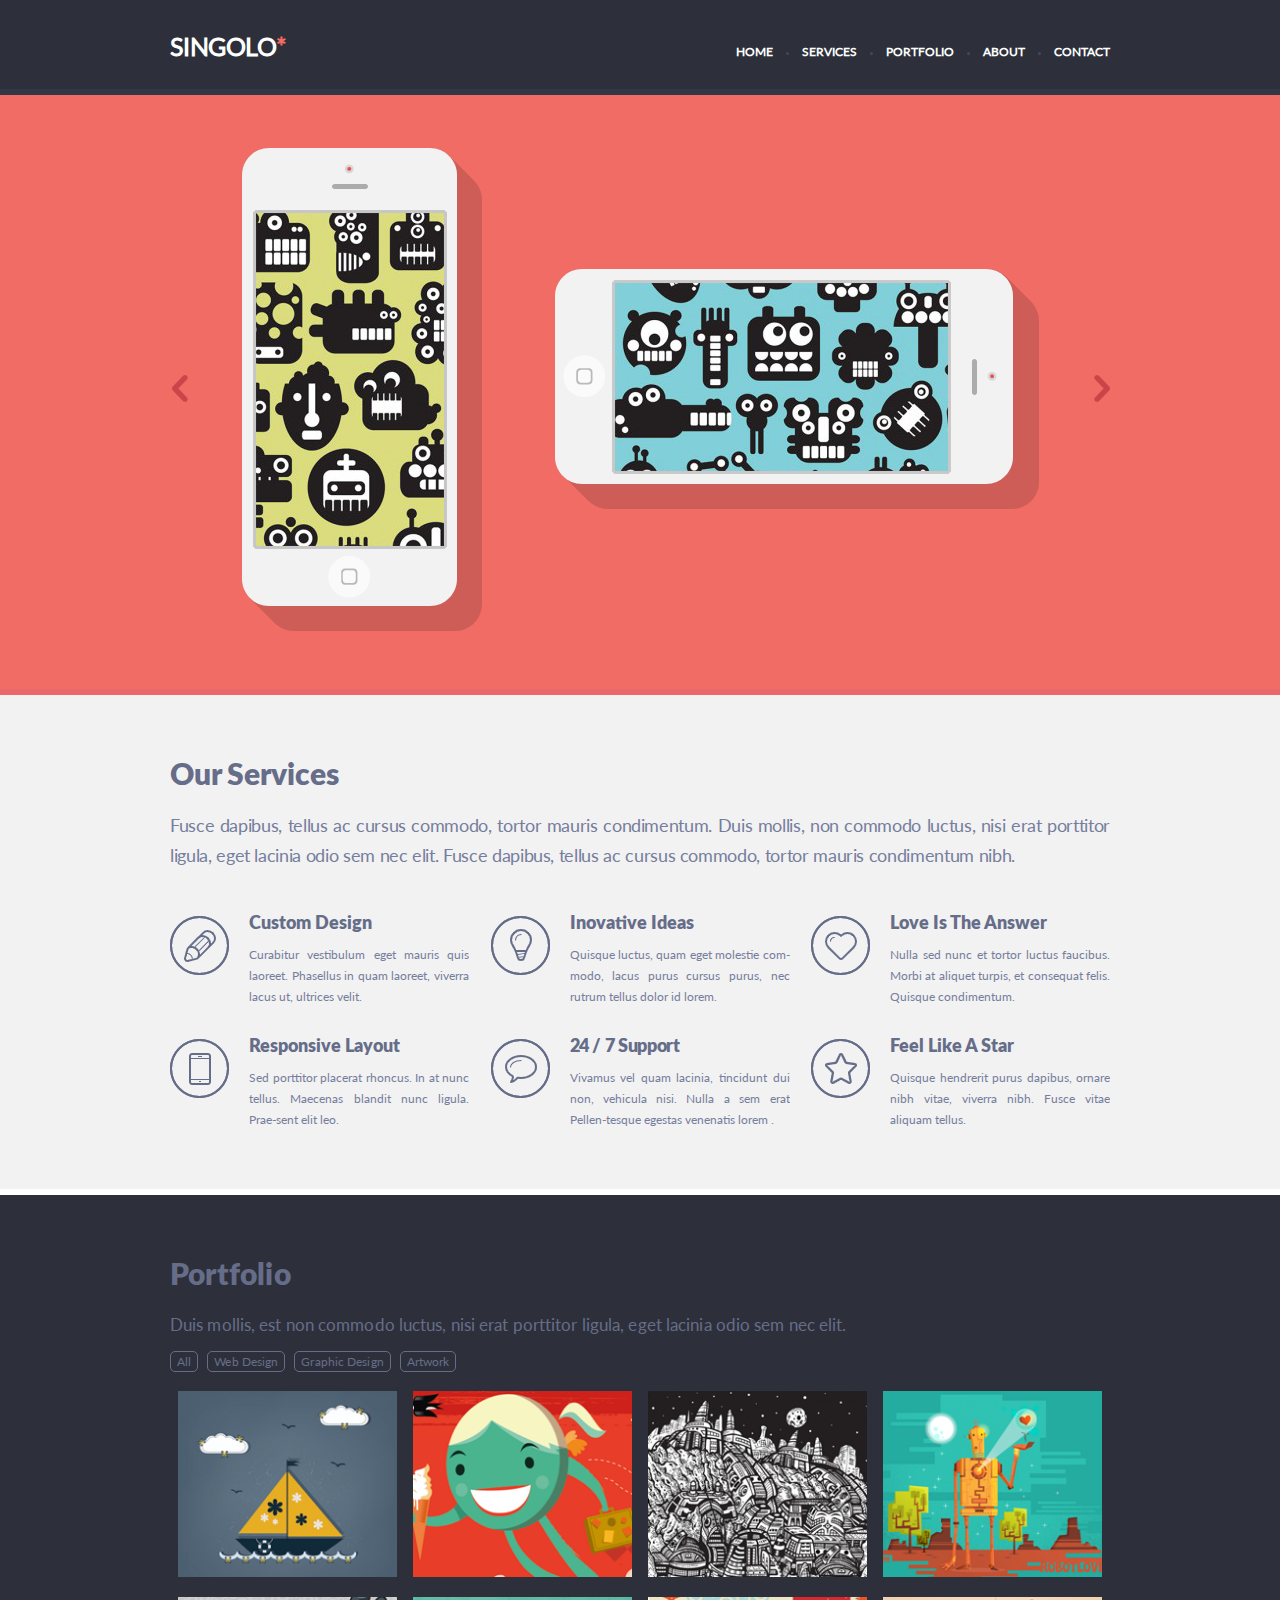
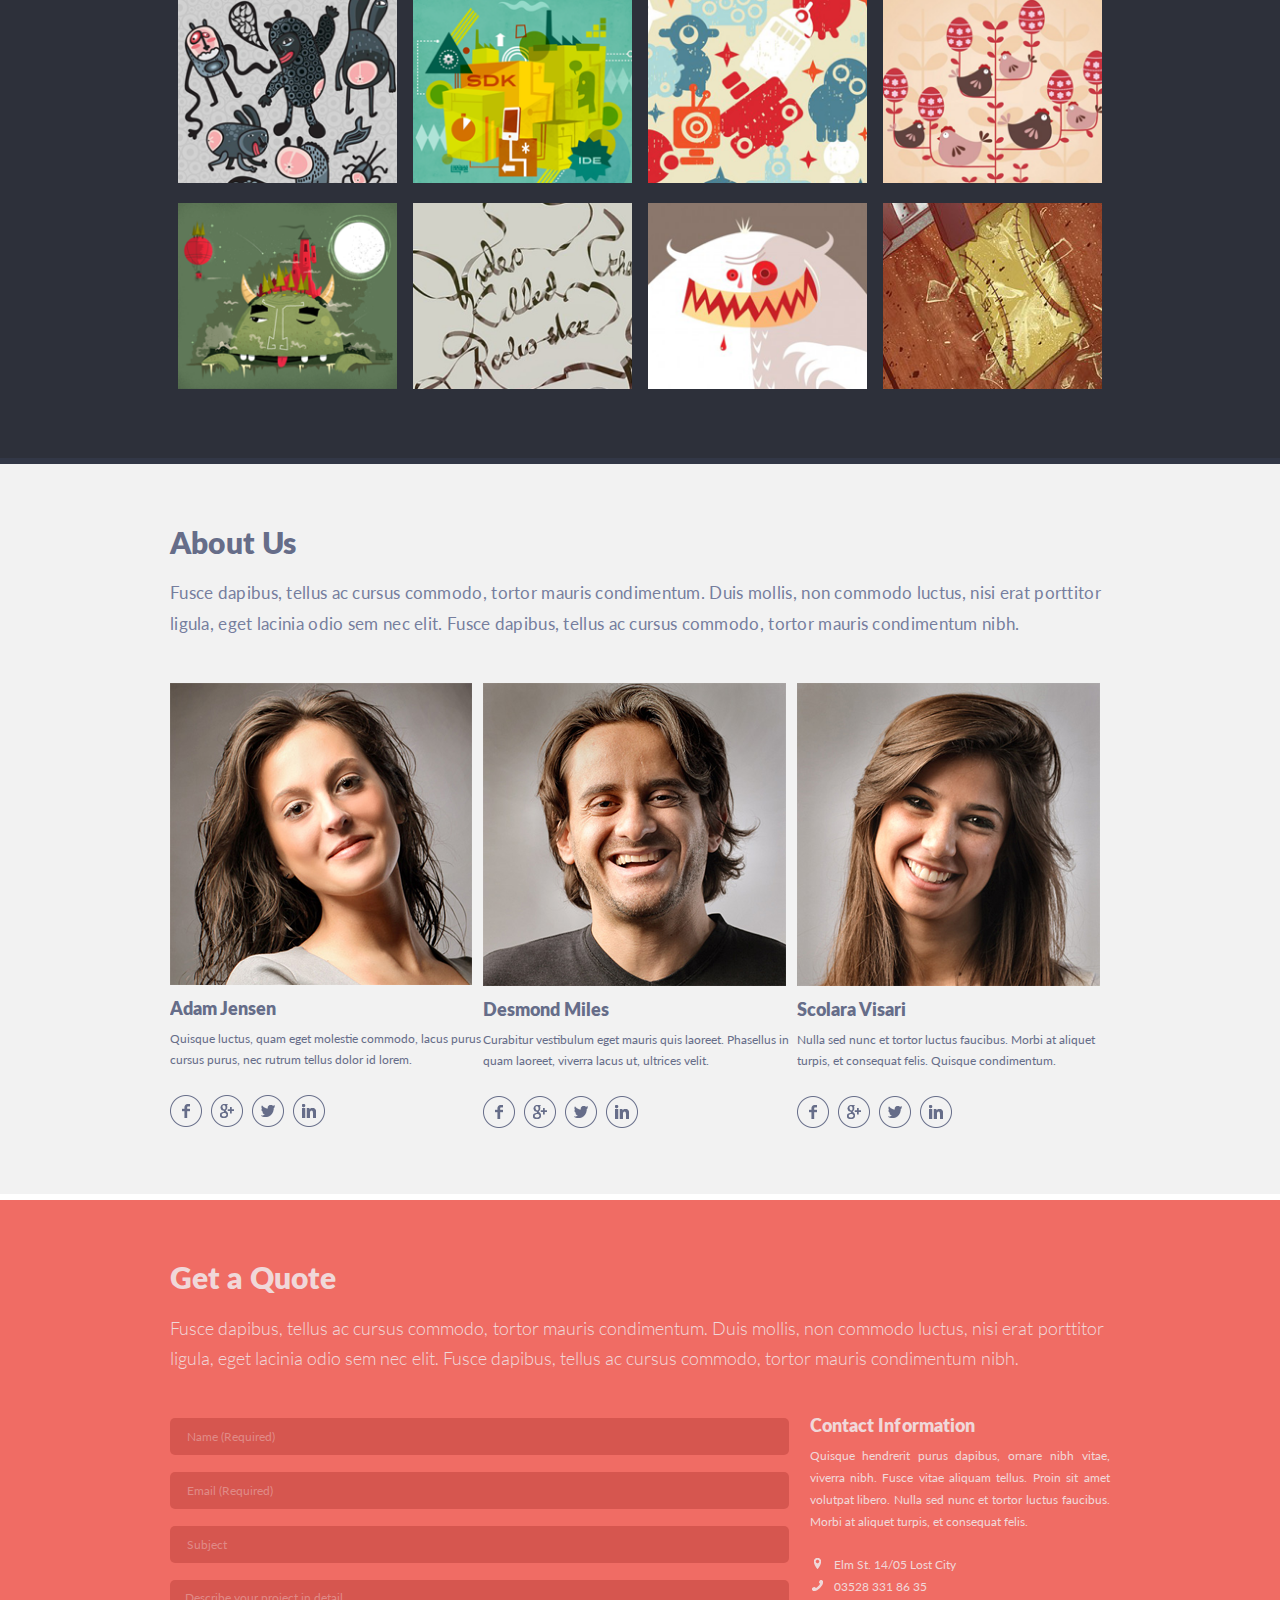
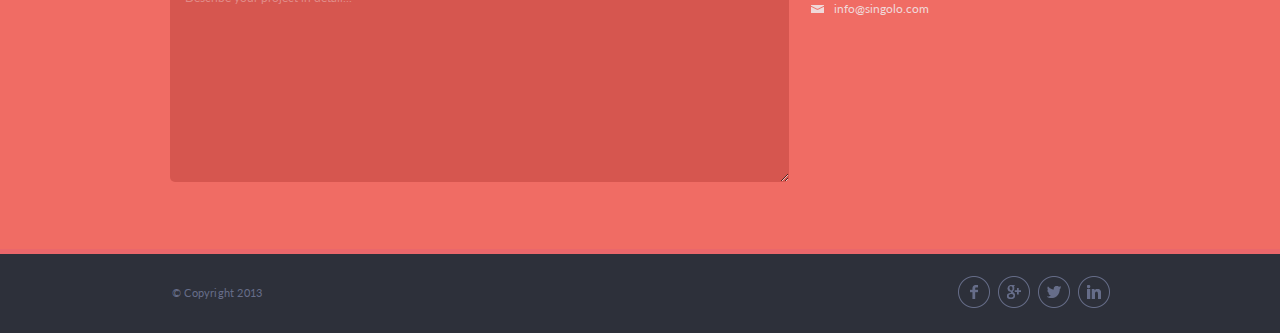
==== index.html @ 3fce758a "feat: add index.html style.css" ====
<!DOCTYPE html>
<html lang="en">

<head>
    <meta charset="UTF-8">
    <meta name="viewport" content="width=device-width, initial-scale=1.0">
    <link rel="stylesheet" href="style.css">
    <title>Singolo*</title>
</head>

<body>
    <header class="header">
        <div class="wrapper">
            <div class="header__wrapper">
                <h1 class="logo">Singolo<span>*</span></h1>
                <nav class="nav">
                    <ul class="nav__list">
                        <li class="nav__list__item"><a href="#">home</a></li>
                        <li class="nav__list__item"><a href="#">services</a></li>
                        <li class="nav__list__item"><a href="#">portfolio</a></li>
                        <li class="nav__list__item"><a href="#">about</a></li>
                        <li class="nav__list__item"><a href="#">contact</a></li>
                    </ul>
                </nav>
            </div>
        </div>
    </header>

    <div class="flip">
        <div class="wrapper">
            <div class="flip__inner">
                <div class="flip__item">
                    <div class="iphone_ver">
                        <img src="assets/images/iPhone Vertical.png" alt="phone">
                    </div>
                    <div class="iphone_hor">
                        <img src="assets/images/iPhone Horizontal.png" alt="phone">
                    </div>
                </div>
                <div class="left">
                    <div class="arrow-left">
                        <a href="#"></a>
                    </div>
                </div>
                <div class="right">
                    <div class="arrow-right">
                        <a href="#"></a>
                    </div>
                </div>
            </div>
        </div>
    </div>

    <section class="services">
        <div class="wrapper">
            <h2 class="services__title">Our Services</h2>
            <p class="services__subtitle">Fusce dapibus, tellus ac cursus commodo, tortor mauris condimentum. Duis
                mollis, non commodo luctus, nisi erat porttitor ligula, eget lacinia odio sem nec elit. Fusce dapibus,
                tellus ac cursus commodo, tortor mauris condimentum nibh.</p>
            <div class="layout-3-column">
                <div class="benefit-content">
                    <div class="benefit-content__logo">
                        <img src="./assets/images/pen.png" alt="pen" class="services__img">
                    </div>
                    <h3 class="benefit-content__item__title">Custom Design</h3>
                    <p class="benefit-content__item__text">Curabitur vestibulum eget mauris quis laoreet. Phasellus in
                        quam laoreet, viverra lacus ut, ultrices velit.</p>
                </div>

                <div class="benefit-content">
                    <div class="benefit-content__logo">
                        <img src="./assets/images/light.png" alt="light" class="services__img">
                    </div>
                    <h3 class="benefit-content__item__title">Inovative Ideas</h3>
                    <p class="benefit-content__item__text">Quisque luctus, quam eget molestie com-modo, lacus purus
                        cursus purus, nec rutrum tellus dolor id lorem.</p>
                </div>

                <div class="benefit-content">
                    <div class="benefit-content__logo">
                        <img src="./assets/images/heart.png" alt="heart" class="services__img">
                    </div>
                    <h3 class="benefit-content__item__title">Love Is The Answer</h3>
                    <p class="benefit-content__item__text">Nulla sed nunc et tortor luctus faucibus. Morbi at aliquet turpis, et consequat felis. Quisque condimentum.</p>
                </div>

                <div class="benefit-content">
                    <div class="benefit-content__logo">
                        <img src="./assets/images/phone.png" alt="phone" class="services__img">
                    </div>
                    <h3 class="benefit-content__item__title">Responsive Layout</h3>
                    <p class="benefit-content__item__text">Sed porttitor placerat rhoncus. In at nunc tellus. Maecenas
                        blandit nunc ligula. Prae-sent elit leo.</p>
                </div>

                <div class="benefit-content">
                    <div class="benefit-content__logo">
                        <img src="./assets/images/chat.png" alt="chat" class="services__img">
                    </div>
                    <h3 class="benefit-content__item__title benefit-content__item__title-ls">24  / 7  Support</h3>
                    <p class="benefit-content__item__text benefit-content__item__text-ls">Vivamus vel quam lacinia, tincidunt dui non, vehicula nisi.
                        Nulla a sem erat Pellen-tesque egestas venenatis lorem .</p>
                </div>

                <div class="benefit-content">
                    <div class="benefit-content__logo">
                        <img src="./assets/images/star.png" alt="star" class="services__img">
                    </div>
                    <h3 class="benefit-content__item__title">Feel Like A Star</h3>
                    <p class="benefit-content__item__text">Quisque hendrerit purus dapibus, ornare nibh vitae, viverra
                        nibh. Fusce vitae aliquam tellus.</p>
                </div>
            </div>
        </div>
    </section>

    <section class="portfolio">
        <div class="wrapper">
            <h2 class="portfolio__title">Portfolio</h2>
            <p class="portfolio__subtitle">Duis mollis, est non commodo luctus, nisi erat porttitor ligula, eget lacinia odio sem nec elit.</p>
            <nav class="portfolio__nav">
                    <ul class="portfolio__menu">
                        <li class="portfolio-menu__item"><a class="portfolio-menu__link portfolio-menu__link_active" href="#">All</a></li>
                        <li class="portfolio-menu__item"><a class="portfolio-menu__link" href="#">Web Design</a></li>
                        <li class="portfolio-menu__item"><a class="portfolio-menu__link" href="#">Graphic Design</a></li>
                        <li class="portfolio-menu__item"><a class="portfolio-menu__link" href="#">Artwork</a></li>
                    </ul>
            </nav>
            <div class="layout-4-column">
                <div class="portfolio-content">
                    <div class="portfolio-content__image">
                        <img src="./assets/images/portfolio/01.png" alt="portfolio image" class="portfolio__img">
                    </div>
                </div>
                <div class="portfolio-content">
                    <div class="portfolio-content__image">
                        <img src="./assets/images/portfolio/02.png" alt="portfolio image" class="portfolio__img">
                    </div>
                </div>
                <div class="portfolio-content">
                    <div class="portfolio-content__image">
                        <img src="./assets/images/portfolio/03.png" alt="portfolio image" class="portfolio__img">
                    </div>
                </div>
                <div class="portfolio-content">
                    <div class="portfolio-content__image">
                        <img src="./assets/images/portfolio/04.png" alt="portfolio image" class="portfolio__img">
                    </div>
                </div>
                <div class="portfolio-content">
                    <div class="portfolio-content__image">
                        <img src="./assets/images/portfolio/05.png" alt="portfolio image" class="portfolio__img">
                    </div>
                </div>
                <div class="portfolio-content">
                    <div class="portfolio-content__image">
                        <img src="./assets/images/portfolio/06.png" alt="portfolio image" class="portfolio__img">
                    </div>
                </div>
                <div class="portfolio-content">
                    <div class="portfolio-content__image">
                        <img src="./assets/images/portfolio/07.png" alt="portfolio image" class="portfolio__img">
                    </div>
                </div>
                <div class="portfolio-content">
                    <div class="portfolio-content__image">
                        <img src="./assets/images/portfolio/08.png" alt="portfolio image" class="portfolio__img">
                    </div>
                </div>
                <div class="portfolio-content">
                    <div class="portfolio-content__image">
                        <img src="./assets/images/portfolio/09.png" alt="portfolio image" class="portfolio__img">
                    </div>
                </div>
                <div class="portfolio-content">
                    <div class="portfolio-content__image">
                        <img src="./assets/images/portfolio/10.png" alt="portfolio image" class="portfolio__img">
                    </div>
                </div>
                <div class="portfolio-content">
                    <div class="portfolio-content__image">
                        <img src="./assets/images/portfolio/11.png" alt="portfolio image" class="portfolio__img">
                    </div>
                </div>
                <div class="portfolio-content">
                    <div class="portfolio-content__image">
                        <img src="./assets/images/portfolio/12.png" alt="portfolio image" class="portfolio__img">
                    </div>
                </div>
            </div>
        </div>
    </section>

    <section class="about-us">
        <div class="wrapper">
            <h2 class="about-us__title">About Us</h2>
            <p class="about-us__subtitle">Fusce dapibus, tellus ac cursus commodo, tortor mauris condimentum. Duis mollis, non commodo luctus, nisi erat porttitor ligula, eget lacinia odio sem nec elit. Fusce dapibus, tellus ac cursus commodo, tortor mauris condimentum nibh.</p>
            <div class="layout-3-column">
                <div class="portfolio__office-plankton">
                    <div class="office-plankton__image">
                        <img src="./assets/images/portfolio/office-plankton-01.png" alt="Adam Jensen" class="office-plankton__img">
                    </div>
                    <h3 class="office-plankton__title">Adam Jensen</h3>
                    <p class="office-plankton__subtitle">Quisque luctus, quam eget molestie commodo, lacus purus cursus purus, nec rutrum tellus dolor id lorem.</p>
                    <div class="office-plankton__icons">
                        <a href="#" class="office-plankton__link office-plankton__link_active">
                            <img src="./assets/images/portfolio/link-01.png" alt="facebook" class="office-plankton__icon office-plankton__icon_active">
                        </a>
                        <a href="#" class="office-plankton__link">
                            <img src="./assets/images/portfolio/link-02.png" alt="google plus" class="office-plankton__icon office-plankton__icon_active">
                        </a>
                        <a href="#" class="office-plankton__link">
                            <img src="./assets/images/portfolio/link-03.png" alt="twitter" class="office-plankton__icon office-plankton__icon_active">
                        </a>
                        <a href="#" class="office-plankton__link">
                            <img src="./assets/images/portfolio/link-04.png" alt="in" class="office-plankton__icon office-plankton__icon_active">
                        </a>
                    </div>
                </div>
                <div class="portfolio__office-plankton">
                    <div class="office-plankton__image">
                        <img src="./assets/images/portfolio/office-plankton-02.png" alt="Adam Jensen" class="office-plankton__img">
                    </div>
                    <h3 class="office-plankton__title">Desmond Miles</h3>
                    <p class="office-plankton__subtitle">Curabitur vestibulum eget mauris quis laoreet. Phasellus in quam laoreet, viverra lacus ut, ultrices velit.</p>
                    <div class="office-plankton__icons">
                        <a href="#" class="office-plankton__link office-plankton__link_active">
                            <img src="./assets/images/portfolio/link-01.png" alt="facebook" class="office-plankton__icon office-plankton__icon_active">
                        </a>
                        <a href="#" class="office-plankton__link">
                            <img src="./assets/images/portfolio/link-02.png" alt="google plus" class="office-plankton__icon office-plankton__icon_active">
                        </a>
                        <a href="#" class="office-plankton__link">
                            <img src="./assets/images/portfolio/link-03.png" alt="twitter" class="office-plankton__icon office-plankton__icon_active">
                        </a>
                        <a href="#" class="office-plankton__link">
                            <img src="./assets/images/portfolio/link-04.png" alt="in" class="office-plankton__icon office-plankton__icon_active">
                        </a>
                    </div>
                </div>
                <div class="portfolio__office-plankton">
                    <div class="office-plankton__image">
                        <img src="./assets/images/portfolio/office-plankton-03.png" alt="Adam Jensen" class="office-plankton__img">
                    </div>
                    <h3 class="office-plankton__title">Scolara Visari</h3>
                    <p class="office-plankton__subtitle">Nulla sed nunc et tortor luctus faucibus. Morbi at aliquet turpis, et consequat felis. Quisque condimentum.</p>
                    <div class="office-plankton__icons">
                        <a href="#" class="office-plankton__link office-plankton__link_active">
                            <img src="./assets/images/portfolio/link-01.png" alt="facebook" class="office-plankton__icon office-plankton__icon_active">
                        </a>
                        <a href="#" class="office-plankton__link">
                            <img src="./assets/images/portfolio/link-02.png" alt="google plus" class="office-plankton__icon office-plankton__icon_active">
                        </a>
                        <a href="#" class="office-plankton__link">
                            <img src="./assets/images/portfolio/link-03.png" alt="twitter" class="office-plankton__icon office-plankton__icon_active">
                        </a>
                        <a href="#" class="office-plankton__link">
                            <img src="./assets/images/portfolio/link-04.png" alt="in" class="office-plankton__icon office-plankton__icon_active">
                        </a>
                    </div>
                </div>
            </div>
        </div>
    </section>

    <section class="contact-us">
        <div class="wrapper">
            <h2 class="contact-us__title">Get a Quote</h2>
            <p class="contact-us__subtitle">Fusce dapibus, tellus ac cursus commodo, tortor mauris condimentum. Duis mollis, non commodo luctus, nisi erat porttitor ligula, eget lacinia odio sem nec elit. Fusce dapibus, tellus ac cursus commodo, tortor mauris condimentum nibh.</p>
            <div class="form-section">
                <form class="form-section__form" action="#">
                    <input class="form__input" type="text" name="name" placeholder="Name (Required)" required="required">
                    <input class="form__input" type="email" name="email" placeholder="Email (Required)" required="required">
                    <input class="form__input" type="text" placeholder="Subject" name="subject">
                    <textarea class="form__textarea" name="message" placeholder="Describe your project in detail..."></textarea>
                </form>
                <div class="contact-inf">
                    <h3 class="contact-inf__title">Contact Information</h3>
                    <p class="contact-inf__subtitle">Quisque hendrerit purus dapibus, ornare nibh vitae, viverra nibh. Fusce vitae aliquam tellus. Proin sit amet volutpat libero. Nulla sed nunc et tortor luctus faucibus. Morbi at aliquet turpis, et consequat felis. </p>
                    <div class="contact-inf__objects">
                        <div class="contact-inf__object">
                            <div class="contact-inf__icon">
                                <img src="./assets/images/footer/location.png" alt="location">
                            </div>
                            <a href="#" class="contact-inf__link">Elm St. 14/05 Lost City</a>
                        </div>
                        <div class="contact-inf__object">
                            <div class="contact-inf__icon">
                                <img src="./assets/images/footer/phone.png" alt="phone">
                            </div>
                            <a href="tel:035283318635" class="contact-inf__link">03528 331 86 35</a>
                            <p></p>
                        </div>
                        <div class="contact-inf__object">
                            <div class="contact-inf__icon">
                                <img src="./assets/images/footer/mail.png" alt="mail">
                            </div>
                            <a href="mailto:info@singolo.com" class="contact-inf__link">info@singolo.com</a>
                        </div>
                    </div>
                </div>
            </div>
        </div>
    </section>
    
    <footer class="footer">
        <div class="wrapper footer__wrapper">
            <div class="footer__title">&copy; Copyright 2013</div>
            <div class="social-icons">
                <a class="social-icons__link" href="#">
                    <img src="./assets/images/portfolio/link-01.png" alt="facebook">
                </a>
                <a class="social-icons__link" href="#">
                    <img src="./assets/images/portfolio/link-02.png" alt="facebook">
                </a>
                <a class="social-icons__link" href="#">
                    <img src="./assets/images/portfolio/link-03.png" alt="facebook">
                </a>
                <a class="social-icons__link" href="#">
                    <img src="./assets/images/portfolio/link-04.png" alt="facebook">
                </a>
            </div>
        </div>
      </footer>
</body>

</html>
---- style.css ----
@font-face {
    font-family: 'Lato Black';
    src: url('assets/fonts/Lato-Black.ttf') format('truetype');
    font-weight: normal;
    font-style: normal;
    }

@font-face {
    font-family: 'Lato Regular';
    src: url('assets/fonts/Lato-Regular.ttf') format('truetype');
    font-weight: normal;
    font-style: normal;
    }
    @font-face {
        font-family: 'Lato Light';
        src: url('assets/fonts/Lato-Light.ttf') format('truetype');
        font-weight: normal;
        font-style: normal;
        }
html {
    font-size: 10px;
}

body {
    margin: 0;
    font-family: 'Lato Regular', Verdana, sans-serif;
    font-size: 1.6rem;
    background-color: #fefefe;
}

* {
    box-sizing: border-box;
}

h1, h2, h3, h4, h5, h6, p, ul {
    margin: 0;
    padding: 0;
}

.wrapper {
    width: 100%;
    max-width: 1020px;
    margin: 0 auto;
    padding: 0 40px;
}

/* header */

.header {
    padding: 34px 0 30px;
    background-color: #2d303a;
    border-bottom: solid 6px #323746;
}

.header__wrapper {
    display: flex;
    justify-content: space-between;
    align-items: baseline;
}


.header__inner {
    display: flex;
    justify-content: space-between;
    align-items: baseline;
}

.logo {
    font-size: 2.5rem;
    font-weight: 700;
    line-height: 1;
    letter-spacing: -.55px;
    color: #fff;
    text-transform: uppercase;
    cursor: pointer;
}

.logo span {
    color: #f06c64;
}

.nav__list {
    display: flex;
    font-size: 1.2rem;
    font-weight: 700;
    list-style: none;
    text-transform: uppercase;
}

.nav__list__item {
    margin-right: 29px;
    position: relative;
}

.nav__list__item::after {
    content: "";
    background-color: #434759;
    width: 3px;
    height: 3px;
    border-radius: 50%;
    position: absolute;
    top: 50%;
    right: -16px;

}

a {
    text-decoration: none;
    color: #fff;
    transition-property: color;
    transition-duration: 0.2s;
    transition-timing-function: ease-out;
}

  a:hover,
  a:focus {
    color: #f06c64;
  }

.nav__list__item:last-child {
    margin-right: 0;
}

.nav__list__item:last-child::after {
    width: 0;
}

.list__item_active {
    color: #f06c64;
}

/* flip */

.flip {
    height: 600px;
    background-color: #f06c64;
    border-bottom: solid 6px #ea676b;
}

.flip__inner {
    position: relative;
}

.flip__item {
    display: flex;
}

.iphone_ver {
    padding: 53px 0 0 72px;
}

.iphone_hor {
    padding: 174px 0 0 73px;

}

.left {
    position: absolute;
    top: 52%;
    left: 2px;
    cursor: pointer;
}

.left a {
    display: inline-block;
    background-image: url(./assets/images/left.png);
    width: 16px;
    height: 27px;
    
}
.left a:focus {
    background-image: url(./assets/images/leftc.png);
}

.right a:focus {
    background-image: url(./assets/images/rightc.png);
}

.right a {
    display: inline-block;
    background-image: url(./assets/images/right.png);
    width: 16px;
    height: 27px;
    
}

.right {
    position: absolute;
    top: 52%;
    right: 0;
    cursor: pointer;
}

/* services */

.services {
    padding: 63px 0 30px;
    background-color: #f2f2f2;
    border-bottom: 6px solid #fff
}

.services__title {
    margin-bottom: 16px;
    font-family: 'Lato Black', Verdana, sans-serif;
    font-size: 3rem;
    font-weight: 400;
    color: #666d89;
    word-spacing: -1.5px;
}

.services__subtitle {
    margin-bottom: 43px;
    font-size: 1.8rem;
    font-weight: 300;
    color: #767e9e;
    line-height: 30px;
    text-align: justify;
    letter-spacing: -.35px;
}

.layout-3-column {
    display: flex;
    flex-wrap: wrap;
    justify-content: space-between;
}

.benefit-content {
    margin-bottom: 30px;
    width: 33%;
    max-width: 299px;
    max-height: 93px;
    padding-left: 79px;
    overflow: hidden;
    position: relative;
}

.benefit-content__logo {
    display: flex;
    justify-content: center;
    align-items: center;
    width: 59px;
    height: 59px;
    padding: 15px;
    border: 2px solid #666d89;
    border-radius: 50%;
    position: absolute;
    top: 3px;
    left: 0;
}

.benefit-content__item__title {
    margin-bottom: 9px;
    font-family: "Lato Black", Verdana, sans-serif;
    color: #666d89;
    font-size: 1.8rem;
    font-weight: 400;
}

.benefit-content__item__text {
    color: #767e9e;
    font-size: 1.2rem;
    line-height: 21px;
    text-align: justify;
}

.benefit-content__item__title-ls {
    letter-spacing: -.35px;
}


.portfolio {
    background-color: #2d303a;
    color: #666d89;
    border-bottom: 6px solid #323746;
}

.portfolio__title {
    font-family: 'Lato Black', Verdana, sans-serif;
    font-size: 3rem;
    padding-top: 63px;
    padding-bottom: 20px;
    letter-spacing: 0.02rem;
}

.portfolio__subtitle {
    font-size: 1.7rem;
    letter-spacing: 0.01rem;
    padding-bottom:15px;
}

.portfolio__nav {
    margin-bottom: 20px ;
}


.portfolio-menu__item {
    list-style-type: none;
    display: inline-block;

}

.portfolio-menu__link {
    color: #666d89;
    text-decoration: none;
    letter-spacing: 0.01rem;
    font-size: 1.2rem;
    border: 1px solid #666d89;
    padding: 2px 6px;
    border-radius: 5px;
    margin-right: 5px;
}

.portfolio-menu__link:hover, .portfolio-menu__link:focus {
    color: #fefefe;
    border: 1px solid #fff;
    
}

.layout-4-column {
    display: flex;
    flex-wrap: wrap;
    justify-content: space-between;
    padding-bottom: 51px;
    text-align: center;
}
.portfolio-content {
    margin-bottom: 10px;
    width: 25%;
    overflow: hidden;
    position: relative;
}
.portfolio__img {
    max-width: 223px;
    max-height: 190px;
    margin-bottom: 3px;
    padding: 2px;
}
.portfolio__img:hover {
    cursor: pointer;
    opacity: 0.7;
    transition: 0.3s;
}

/*about-us*/

.about-us {
    background-color: #f2f2f2;
    color: #666d89;
    border-bottom: 6px solid #fff;
    padding-bottom: 53px;
}

.about-us__title {
        font-family: 'Lato Black', Verdana, sans-serif;
        font-size: 3rem;
        padding-top: 63px;
        padding-bottom: 15px;
        letter-spacing: 0.02rem;
}

.about-us__subtitle {
    font-size: 1.7rem;
    letter-spacing: 0.03rem;
    padding-bottom:15px;
    line-height: 1.8;
    color: #767e9e;
    padding-bottom: 44px;
}

.layout-3-column {
    display: flex;
    flex-wrap: wrap;
    justify-content: space-between;
}
.portfolio__office-plankton {
    margin-bottom: 10px;
    width: 33.3333%;
    overflow: hidden;
    position: relative;
}

.office-plankton__title {
    font-family: 'Lato Black', Verdana, sans-serif;
    font-size: 1.8rem;
    padding: 11px 0 8px 0;
}
.office-plankton__subtitle {
    font-size: 1.2rem;
    line-height: 1.7;
    padding-bottom: 25px;
}
.office-plankton__link {
    text-decoration: none;
    padding-right: 5px;
}


.office-plankton__img:hover {
    cursor: pointer;
    opacity: 0.9;
    transition: 0.3s;
}

.contact-us {
    background-color: #f06c64;
    color: #f0d8d9;
    padding-bottom: 47px;
    border-bottom: 5px solid #ea676b;
}

.contact-us__title {
    padding-top: 62px;
    font-family: "Lato Black", Verdana, sans-serif;
    font-size: 3rem;
}

.contact-us__subtitle {
    padding-top: 15px;
    font-family: "Lato Light", Verdana, sans-serif;
    font-size: 1.8rem;
    word-spacing: 0.11rem;
    line-height: 3rem;
}

.form-section {
    padding-top: 45px;
    display: flex;
    justify-content: space-between;
}

.form-section__form {
    flex: 620px;
}
.contact-inf {
    flex: 295px;
    padding-left: 7px;
}

.form__input {
    background-color: #d6564f;
    border: none;
    border-radius: 5px;
    width: 619px;
    height: 37px;
    margin-bottom: 17px;
}

::placeholder {
    color: #f0d8d96b;
    font-size: 0.9em;
    font-family: "Lato Regular", Verdana, sans-serif;
    padding: 13px 0 0 15px;
  }

  .form__textarea {
    background-color: #d6564f;
    border: none;
    border-radius: 5px;
    width: 619px;
    height: 202px;
    margin-bottom: 17px;
}

.form__textarea::placeholder {
    padding: 8px 0 0 13px;
}

.contact-inf__title {
    font-family: "Lato Black", Verdana, sans-serif;
    font-size: 1.8rem;
    line-height: 1.8rem;
    letter-spacing: 0.01rem;
}

.contact-inf__subtitle {
    padding: 9px 0 0 0;
    line-height: 2.2rem;
    font-size: 1.2rem;
    text-align: justify;
    max-width: 300px;
}

.contact-inf__objects {
padding-top: 20px;
}

.contact-inf__link {
    text-decoration: none;
    color: #f0d8d9;
    font-size: 1.2rem;
    padding-left: 5px;
}

.contact-inf__icon {
    display: inline-block;
    width: 15px;
    text-align: center;
}

.contact-inf__object {
    line-height: 2rem;
}

/*footer*/
.footer {
    background-color: #2d303a;
}

.footer__title {
    padding: 33px 0 31px 2px;
    color: #666d89;
    font-size: 1.1rem;
    letter-spacing: 0.02rem;
    line-height: 1.1rem;
}

.footer__wrapper {
     display: flex;
    justify-content: space-between;
}

.social-icons {
    padding: 22px 0;
}

.social-icons__link {
    text-decoration: none;
    padding-left: 4px;
}
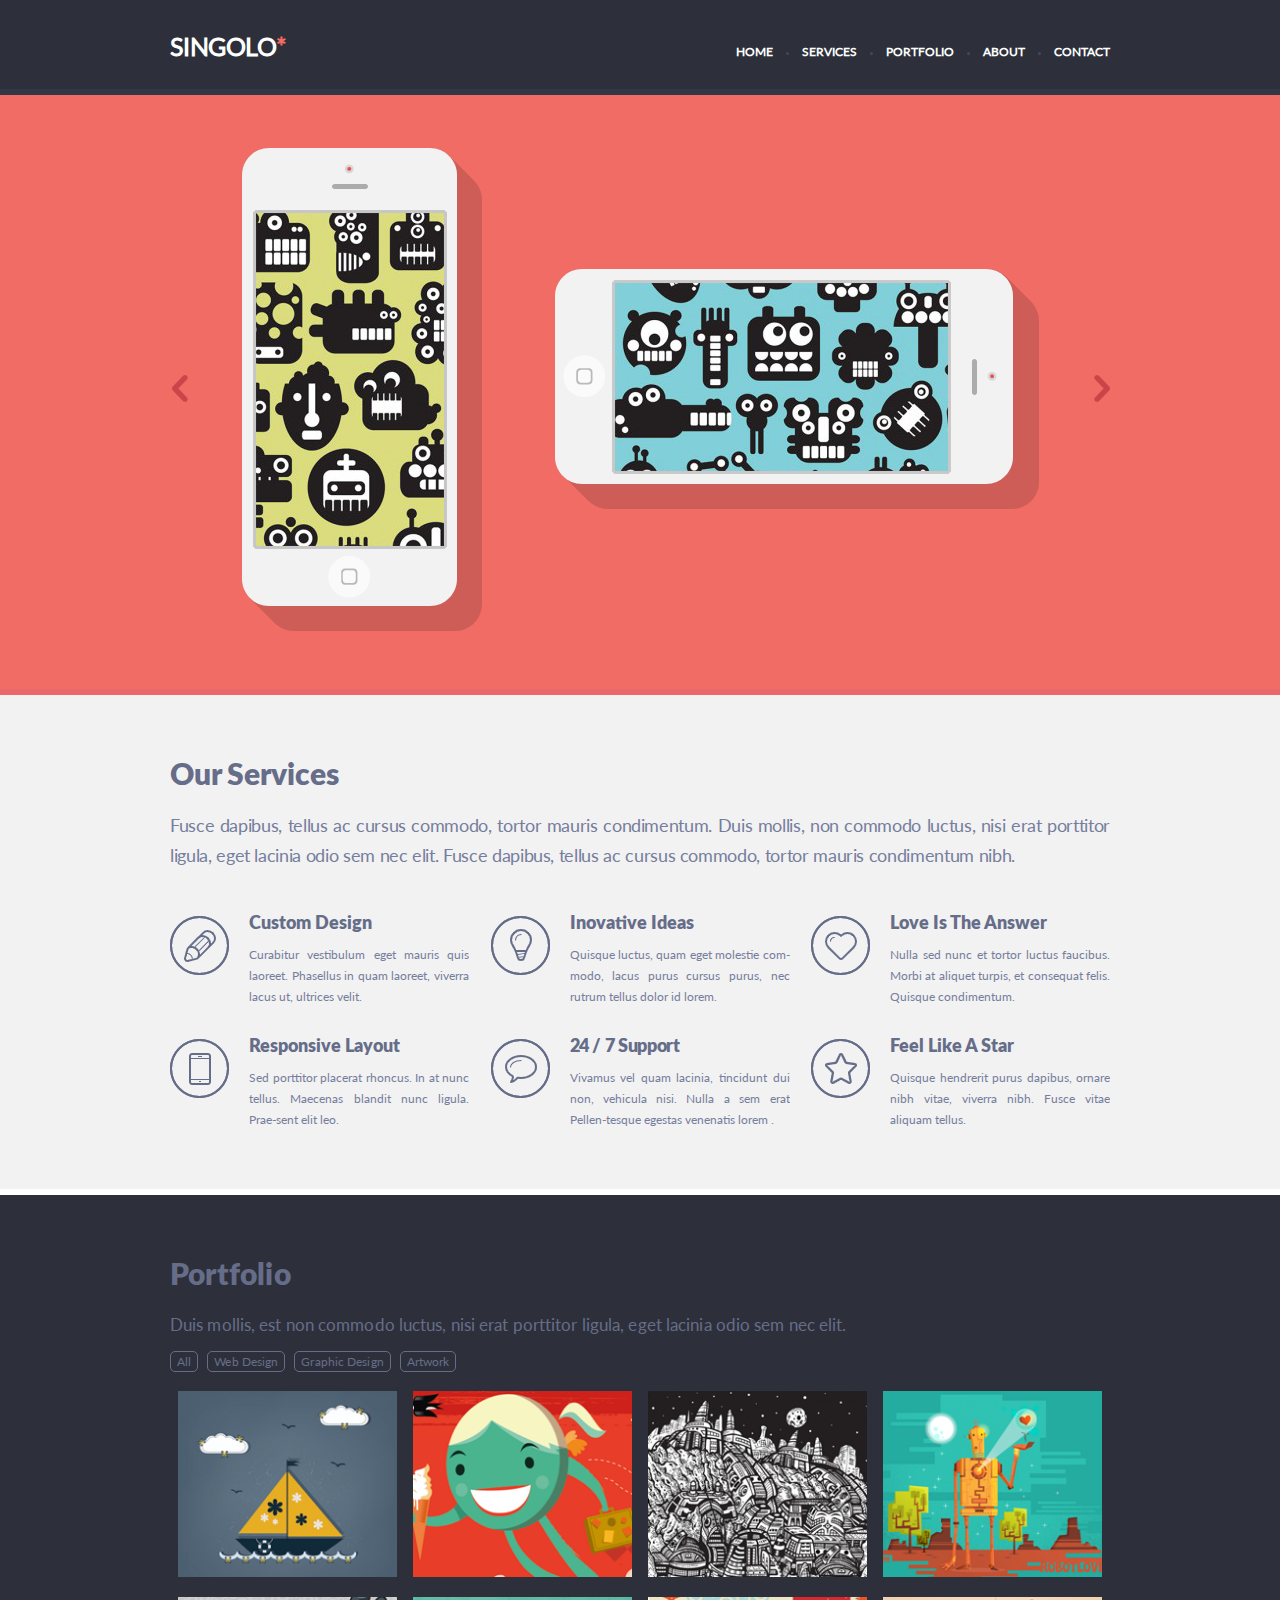
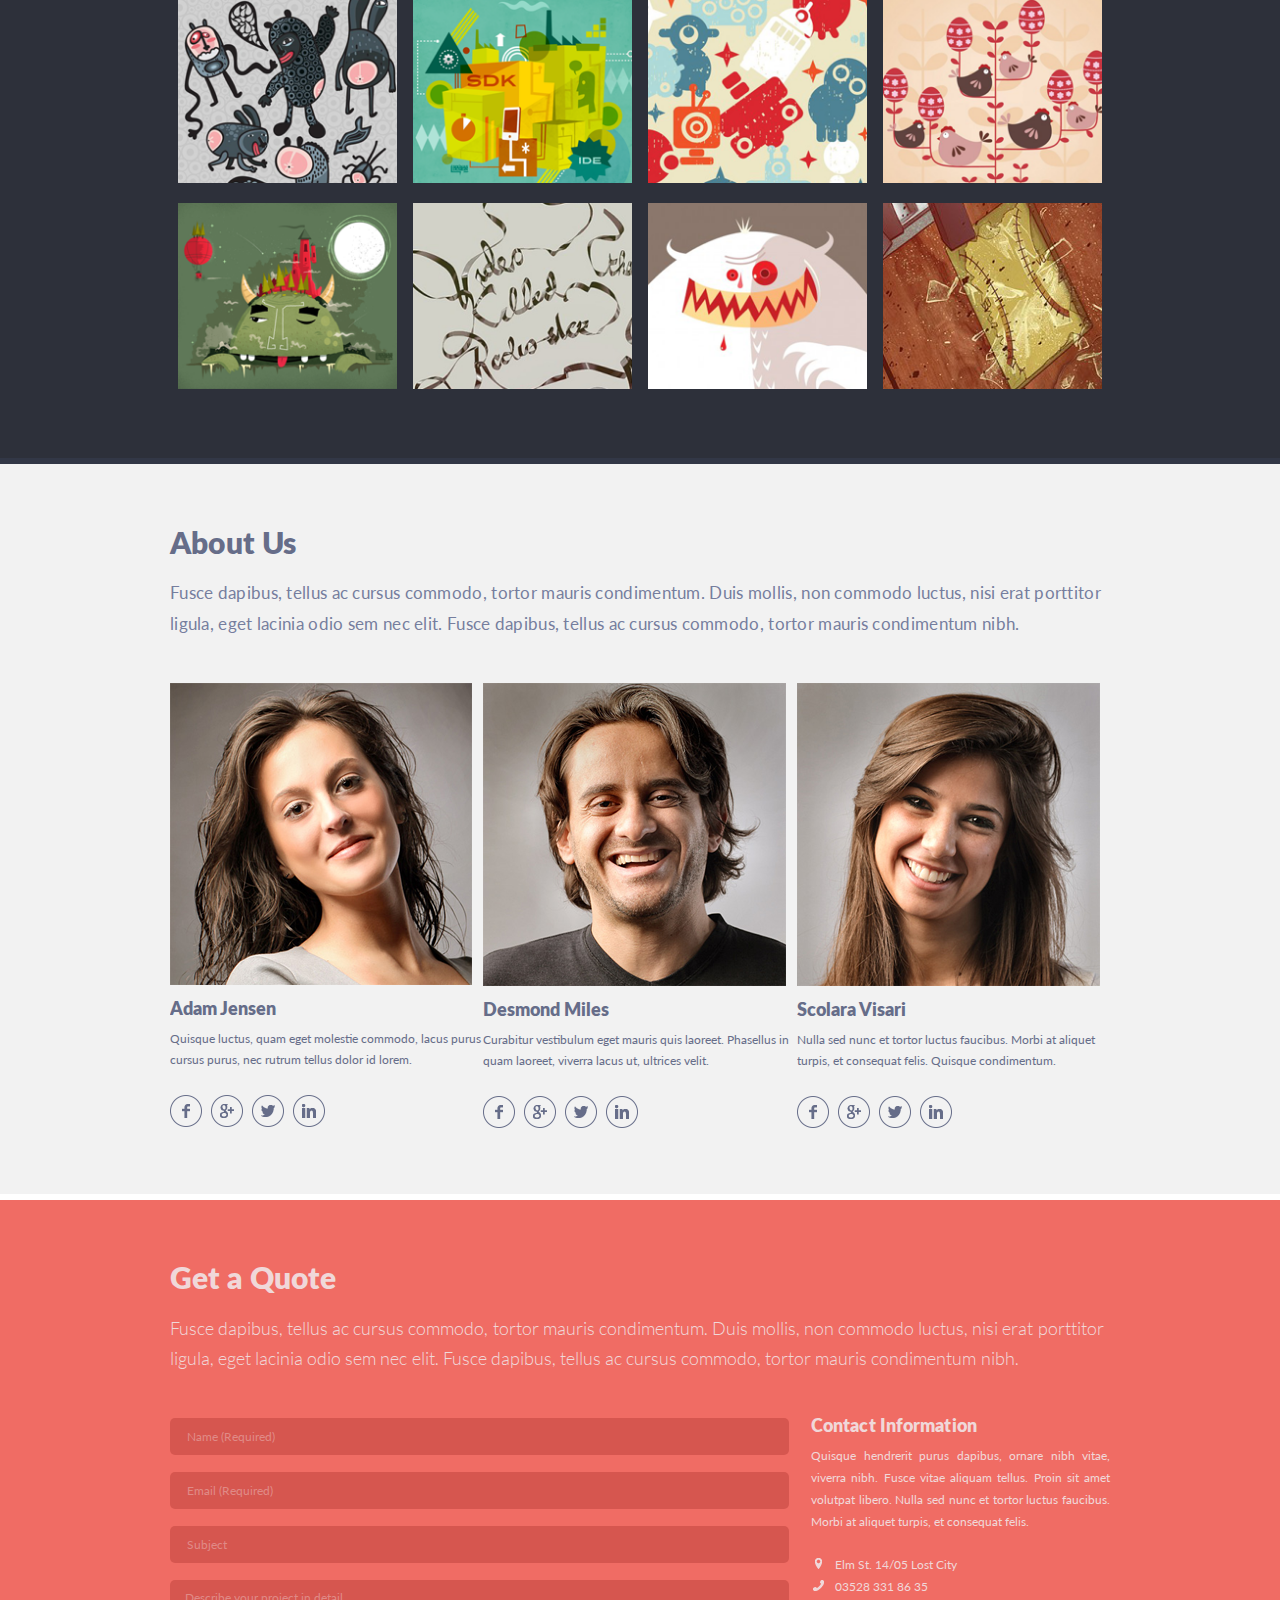
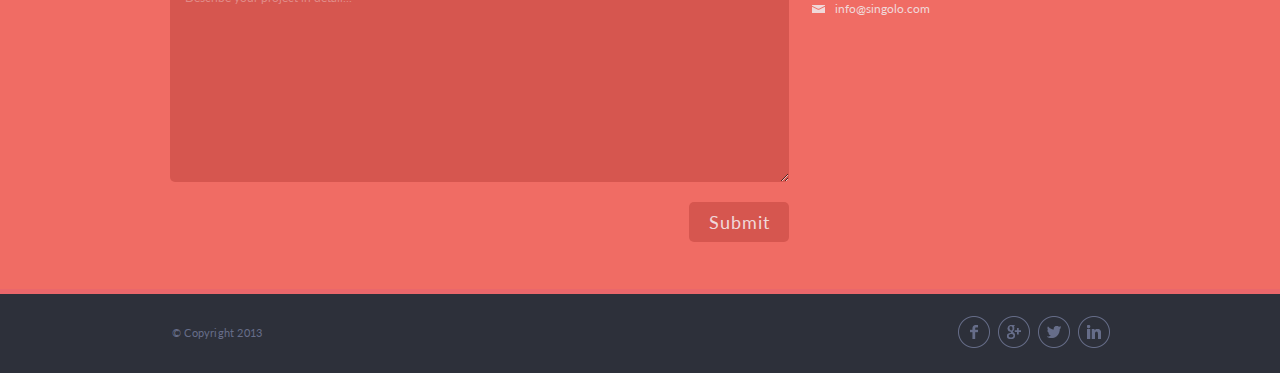
==== commit fd5b49b7: "init: script.js" ====
--- a/index.html
+++ b/index.html
@@ -5,6 +5,7 @@
     <meta charset="UTF-8">
     <meta name="viewport" content="width=device-width, initial-scale=1.0">
     <link rel="stylesheet" href="style.css">
+    <script src="script.js"></script>
     <title>Singolo*</title>
 </head>
 
@@ -273,6 +274,7 @@
                     <input class="form__input" type="email" name="email" placeholder="Email (Required)" required="required">
                     <input class="form__input" type="text" placeholder="Subject" name="subject">
                     <textarea class="form__textarea" name="message" placeholder="Describe your project in detail..."></textarea>
+                    <button type="submit" class="form__button">Submit</button>
                 </form>
                 <div class="contact-inf">
                     <h3 class="contact-inf__title">Contact Information</h3>
--- a/style.css
+++ b/style.css
@@ -465,6 +465,29 @@
     padding: 8px 0 0 13px;
 }
 
+.form__button {
+    width: 100px;
+    font-family: "Lato Regular", Verdana, sans-serif;
+    height: 40px;
+    font-size: 1.8rem;
+    background-color: #d6564f;
+    border: none;
+    border-radius: 5px;
+    color: #f0d8d9;
+    outline: none;
+    letter-spacing: 0.1rem;
+    font-weight: lighter;
+    transition: all 0.3s;
+}
+.form__button:hover {
+    background-color: #c04943;
+    color: #f0d8d9;
+}
+.form-section__form{
+    text-align: right;
+    padding-right: 15px;
+}
+
 .contact-inf__title {
     font-family: "Lato Black", Verdana, sans-serif;
     font-size: 1.8rem;
